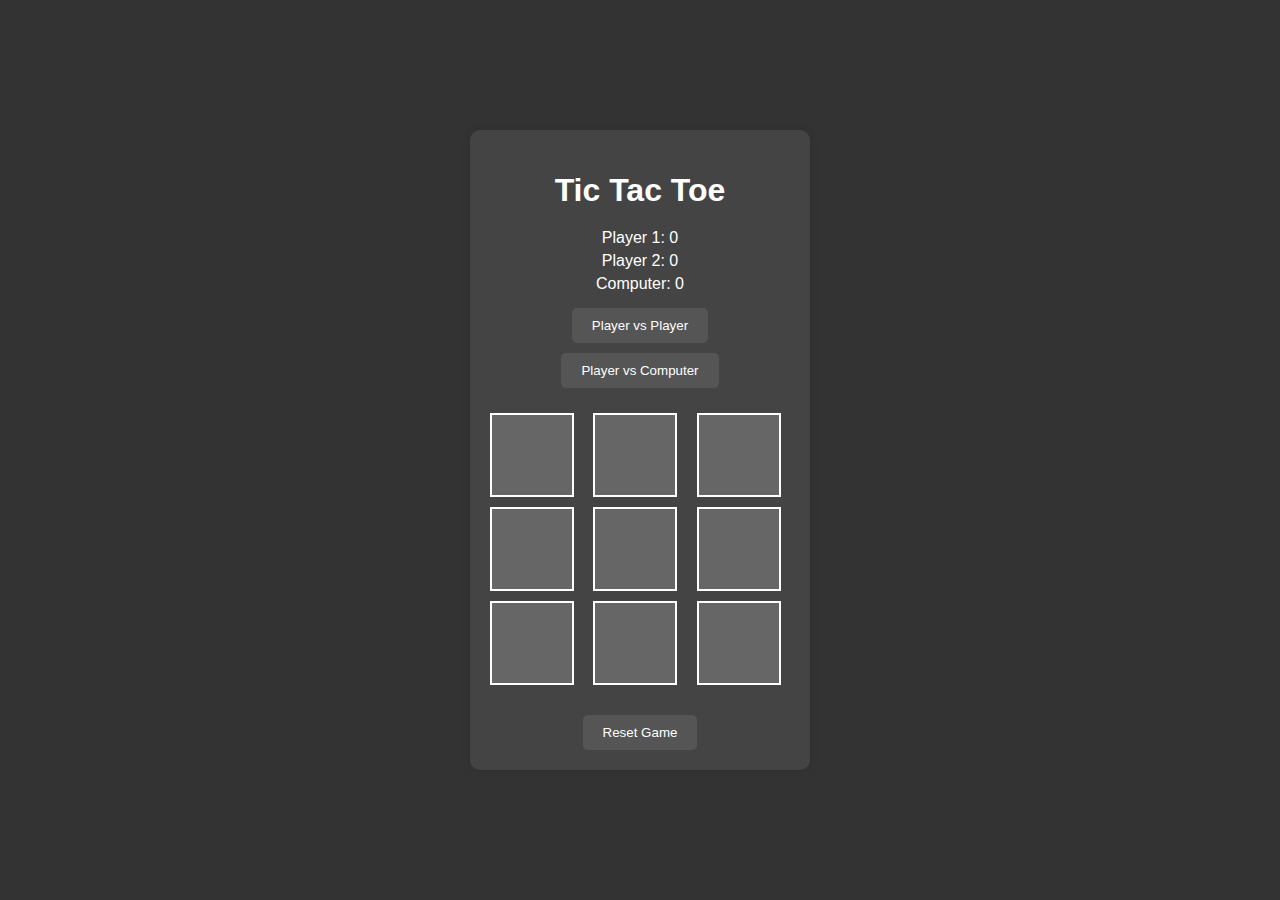
==== Tic-Tac-Toe/index.html @ 291e5a6a "tic tac toe game commit" ====
<!DOCTYPE html>
<html lang="en">
  <head>
    <meta charset="UTF-8" />
    <meta name="viewport" content="width=device-width, initial-scale=1.0" />
    <title>Tic Tac Toe</title>
    <link rel="stylesheet" href="styles.css" />
  </head>
  <body>
    <div class="game-container">
      <h1>Tic Tac Toe</h1>
      <div class="scoreboard">
        <div>Player 1: <span id="player1-score">0</span></div>
        <div>Player 2: <span id="player2-score">0</span></div>
        <div>Computer: <span id="computer-score">0</span></div>
      </div>
      <div class="mode-selector">
        <button id="pvp-mode">Player vs Player</button>
        <button id="pvc-mode">Player vs Computer</button>
      </div>
      <div class="game-board">
        <div class="cell" data-cell></div>
        <div class="cell" data-cell></div>
        <div class="cell" data-cell></div>
        <div class="cell" data-cell></div>
        <div class="cell" data-cell></div>
        <div class="cell" data-cell></div>
        <div class="cell" data-cell></div>
        <div class="cell" data-cell></div>
        <div class="cell" data-cell></div>
      </div>
      <div id="winner-message" class="hidden"></div>
      <button id="reset-button">Reset Game</button>
    </div>
    <script src="script.js"></script>
  </body>
</html>
---- Tic-Tac-Toe/styles.css ----
/* styles.css */
body {
  font-family: "Arial", sans-serif;
  display: flex;
  justify-content: center;
  align-items: center;
  height: 100vh;
  margin: 0;
  background-color: #333;
  color: #fff;
  transition: background-color 0.3s, color 0.3s;
}

.game-container {
  text-align: center;
  background-color: #444;
  padding: 20px;
  border-radius: 10px;
  box-shadow: 0 0 10px rgba(0, 0, 0, 0.1);
  width: 300px;
  transition: background-color 0.3s, color 0.3s;
}

h1 {
  color: #fff;
  margin-bottom: 20px;
}

.game-board {
  display: grid;
  grid-template-columns: repeat(3, 1fr);
  gap: 10px;
  margin: 20px auto;
}

.cell {
  background-color: #666;
  border: 2px solid #fff;
  font-size: 2em;
  display: flex;
  justify-content: center;
  align-items: center;
  cursor: pointer;
  transition: background-color 0.3s, transform 0.3s;
  width: 80px;
  height: 80px;
}

.cell:hover {
  background-color: #555;
  transform: scale(1.05);
}

.scoreboard,
.mode-selector {
  margin: 10px 0;
}

button {
  background-color: #555;
  color: #fff;
  border: none;
  padding: 10px 20px;
  border-radius: 5px;
  cursor: pointer;
  transition: background-color 0.3s;
  margin-top: 10px;
}

button:hover {
  background-color: #777;
}

#winner-message {
  font-size: 1.5em;
  margin: 20px 0;
  color: lightgreen;
}

.hidden {
  display: none;
}

.scoreboard div {
  margin: 5px 0;
}

#pvp-mode,
#pvc-mode {
  margin: 5px;
}
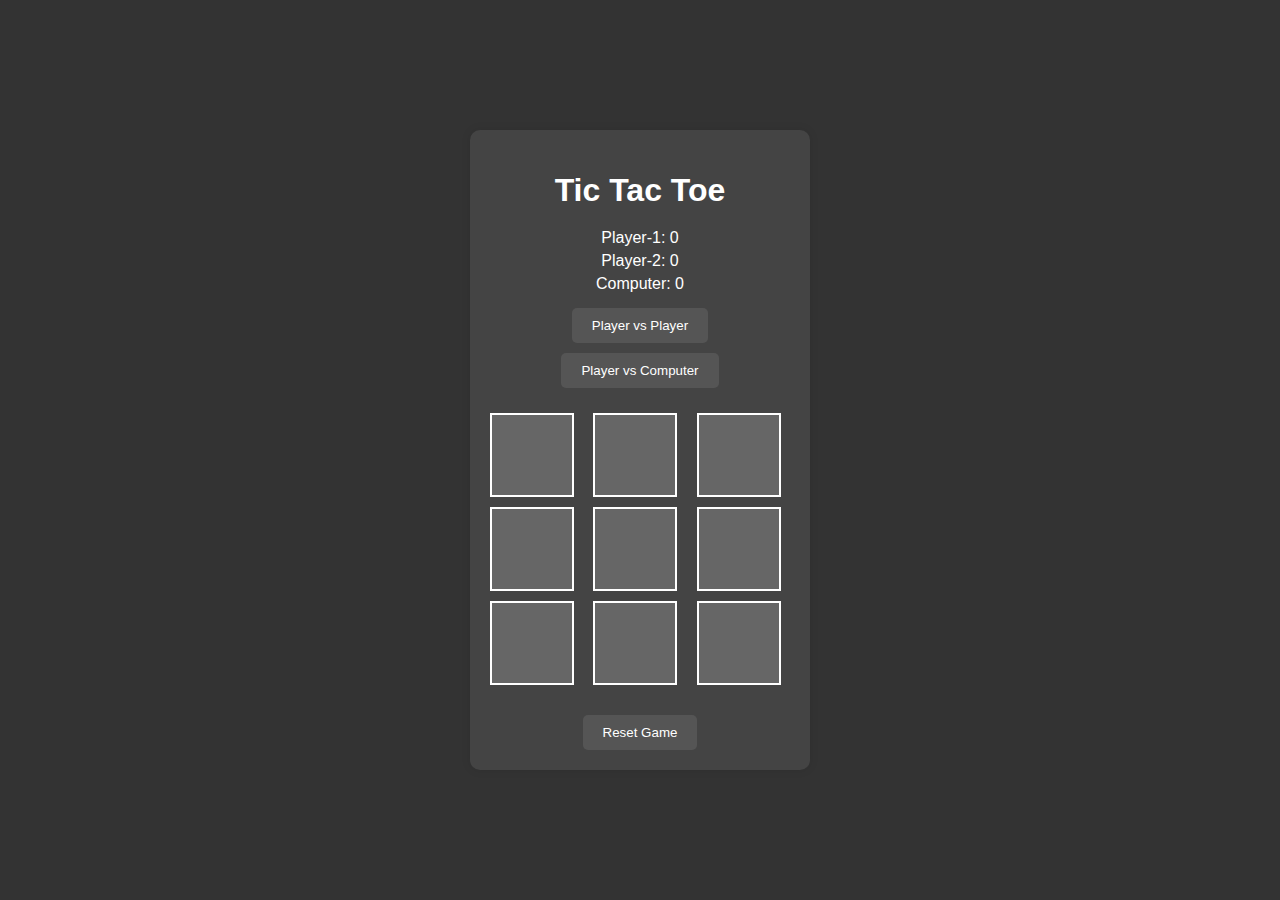
==== commit af40aa01: "changes are done" ====
--- a/Tic-Tac-Toe/index.html
+++ b/Tic-Tac-Toe/index.html
@@ -10,8 +10,8 @@
     <div class="game-container">
       <h1>Tic Tac Toe</h1>
       <div class="scoreboard">
-        <div>Player 1: <span id="player1-score">0</span></div>
-        <div>Player 2: <span id="player2-score">0</span></div>
+        <div>Player-1: <span id="player1-score">0</span></div>
+        <div>Player-2: <span id="player2-score">0</span></div>
         <div>Computer: <span id="computer-score">0</span></div>
       </div>
       <div class="mode-selector">
